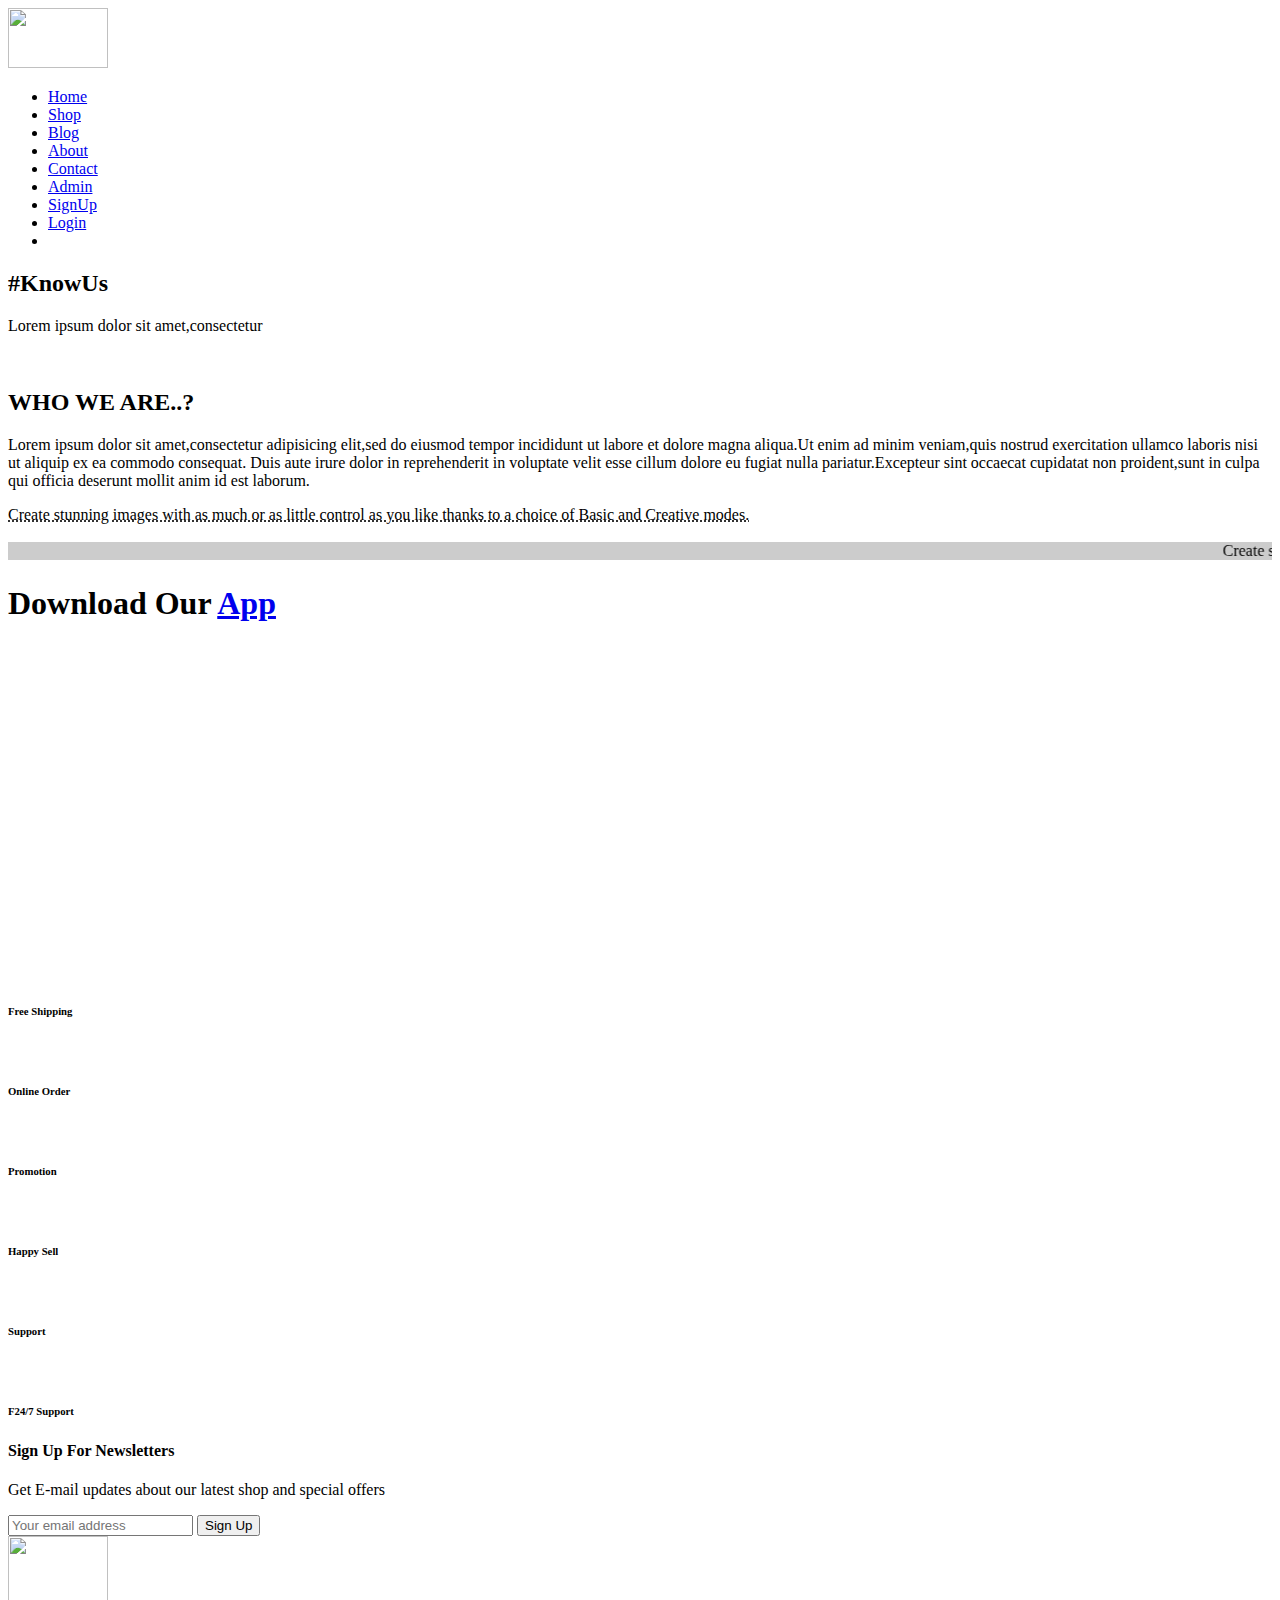
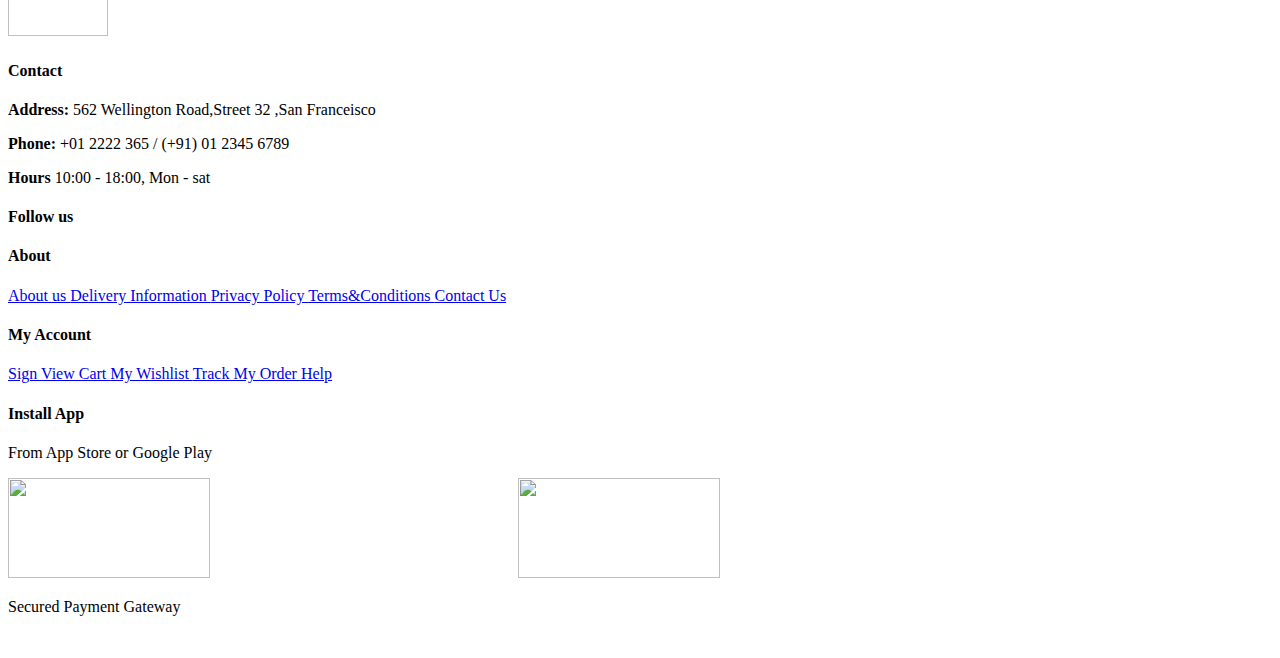
==== about.html @ f09c2355 "Add files via upload" ====
<!DOCTYPE html>
<html lang="en">
<head>
    <meta charset="UTF-8">
    <meta http-equiv="X-UA-Compatible" content="IE=edge">
    <meta name="viewport" content="width=device-width, initial-scale=1.0">
    <title>Ecommerce</title>
    <link rel="stylesheet" href="link" rel="stylesheet" href="https://cdnjs.cloudflare.com/ajax/libs/font-awesome/6.1.1/css/all.min.css">
   
   <link rel="stylesheet" href="css/style.css">
   
</head>
<body>
    <section id="header"><link rel="stylesheet" href="https://cdnjs.cloudflare.com/ajax/libs/font-awesome/6.1.1/css/all.min.css" integrity="sha512-KfkfwYDsLkIlwQp6LFnl8zNdLGxu9YAA1QvwINks4PhcElQSvqcyVLLD9aMhXd13uQjoXtEKNosOWaZqXgel0g==" crossorigin="anonymous" referrerpolicy="no-referrer" />       <a href="#"><img src="https://ih1.redbubble.net/image.3644773078.7592/st,small,507x507-pad,600x600,f8f8f8.jpg" height="60px" width="100px" alt="" ></a>
 
        <div>
            <ul id="navbar">
                <li> <a  href ="/index">Home</a> </li>
                <li> <a  href ="/shop">Shop</a> </li>
                <li> <a   href ="/blog">Blog</a> </li>
                <li> <a class="/active" href ="about">About</a> </li>
                <li> <a href ="/Contact">Contact</a> </li>
                <li><a  href="/admin">Admin</a></li>
                <li> <a href ="/register">SignUp</a> </li>
                <li> <a href ="/login">Login</a> </li>
                <li id="lg-bag"><a href="/cart"> <i class="fas fa-shopping-cart"></i></a></li>
                <a href="#" id="close"><i class="fas fa-times"></i></a>

            </ul>
        </div>
        <div id="mobile">
            <a href="cart.html"> <i class="fas fa-shopping-cart"></i></a>
            <i id="bar" class="fas fa-outdent"></i>
        </div>
    </section>

    <section id="page-header" class="about-header">
        
        <h2>#KnowUs </h2>
        
        <p>Lorem ipsum dolor sit amet,consectetur </p>
        
    </section>
    <section id="about-head" class="section-p1">
        <img src="https://images.pexels.com/photos/11952303/pexels-photo-11952303.jpeg?auto=compress&cs=tinysrgb&w=600" alt="">
        <div>
            <h2>WHO WE ARE..?</h2>
            <p>Lorem ipsum dolor sit amet,consectetur adipisicing elit,sed do eiusmod
                tempor incididunt ut labore et dolore magna aliqua.Ut enim ad minim veniam,quis
                nostrud exercitation ullamco laboris nisi ut aliquip ex ea commodo consequat.
                Duis aute irure dolor in reprehenderit in voluptate velit esse cillum dolore eu
                fugiat nulla pariatur.Excepteur sint occaecat cupidatat non proident,sunt in
                culpa qui officia deserunt mollit anim id est laborum.</p>

                <abbr title="">Create stunning images with as much or as little control as you
                    like thanks to a choice of Basic and Creative modes.</abbr>
                    <br><br>
                    <marquee bgcolor="#ccc" loop="-1" scrollamout="5" width="100%">Create stunning images with as much or as little control as you
                        like thanks to a choice of Basic and Creative modes.</marquee>
        </div>
    </section>
    <section id="about-app" class="section-p1">
        <h1>Download Our <a href="#">App</a></h1>
        <div class="video">
            <iframe width="560" height="315" src="https://www.youtube.com/embed/7m16dFI1AF8" title="YouTube video player" frameborder="0" allow="accelerometer; autoplay; clipboard-write; encrypted-media; gyroscope; picture-in-picture" allowfullscreen></iframe>
            </div>
    </section>
    <section id="feature" class= "section-p1">
        <div class="fe-box">
            
            <img src="https://perfecthealthph.com/img/features/f1.png"  alt="">
            <h6> Free Shipping </h6>
         </div>

         <div class="fe-box">
            <img src="https://perfecthealthph.com/img/features/f2.png"  alt="">
            <h6> Online Order </h6>
         </div>


         <div class="fe-box">
            <img src="https://i.pinimg.com/736x/de/8e/3f/de8e3fa9eea20f387874907cd5ce7bbf.jpg" height="100px" alt="">
            <h6> Promotion </h6>
         </div>

         <div class="fe-box">
            <img src="https://perfecthealthph.com/img/features/f4.png"  alt="">
            <h6> Happy Sell </h6>
         </div>

         <div class="fe-box">
            <img src="https://www.pngmart.com/files/7/Support-PNG-Free-Download.png" height="100px" alt="">
            <h6> Support </h6>
         </div>

         <div class="fe-box">
            <img src="https://e7.pngegg.com/pngimages/332/682/png-clipart-24-7-service-customer-service-emergency-service-customer-services-s-company-text.png" height="90px"  alt="">
            <h6>F24/7 Support</h6>
         </div>
    </section>
    <section id="newsletter" class="section-p1 section-m1">
        <div class="newstext">
            <h4>Sign Up For Newsletters</h4>
            <p>Get E-mail updates about our latest shop and <span> special offers </span> </p>
        </div>

        <div class="form">
            <input type="text" placeholder="Your email address" >
            <button class="normal">Sign Up</button>
        </div>
    </section>

        <footer class="section-p1">
            <div class="col">
                <img class ="logo"src="https://ih1.redbubble.net/image.3644773078.7592/st,small,507x507-pad,600x600,f8f8f8.jpg" alt="" height="100px" width="100px">
                <h4>Contact</h4>
                <p> <strong>Address:</strong> 562 Wellington Road,Street 32 ,San Franceisco</p>
                <p><strong>Phone:</strong> +01 2222 365 / (+91) 01 2345 6789</p>
                <p><strong>Hours</strong> 10:00 - 18:00, Mon - sat</p>
                <div class="follow">
                    <h4>Follow us</h4>
                    <div class="icon">
                        <i class="fab fa-facebook-f"></i>
                        <i class="fab fa-twitter"></i>
                        <i class="fab fa-instagram"></i>
                        <i class="fab fa-pinterest"></i>
                        <i class="fab fa-youtube"></i>
                    </div>
                </div>
            </div>

            <div class="col">
              <h4>About</h4>
             <a href="#"> About us </a>
             <a href="#"> Delivery Information </a>
             <a href="#"> Privacy Policy </a>
             <a href="#"> Terms&Conditions </a>
            <a href="#"> Contact Us </a>
          </div>

           <div class="col">
            <h4>My Account</h4>
            <a href="#"> Sign </a>
            <a href="#"> View Cart </a>
            <a href="#"> My Wishlist </a>
            <a href="#"> Track My Order </a>
            <a href="#"> Help </a>
          </div>

          <div class="col install">
              <h4>Install App</h4>
              <p> From App Store or Google Play</p>
              <div class="row">
                  <img src="https://developer.apple.com/news/images/og/app-store-badge-og-twitter.jpg" alt="" height="100px" width="40%">
                  <img src="https://images.news18.com/ibnlive/uploads/2020/10/1603625539_google_playstore_adwares.jpg" alt="" height="100px" width="40%">
              </div>
              <p> Secured Payment Gateway </p>
              <img src="https://lh3.googleusercontent.com/qK3-OxKJGdHxi7alrd0STnRmHxbB13wrC3-xe5YLxHLKVGGnl7pgjRCa-K5ex1CQ61VQ=s170"alt>
          </div>
        </footer>

        <script src="script.js"></script>
</body>
</html >
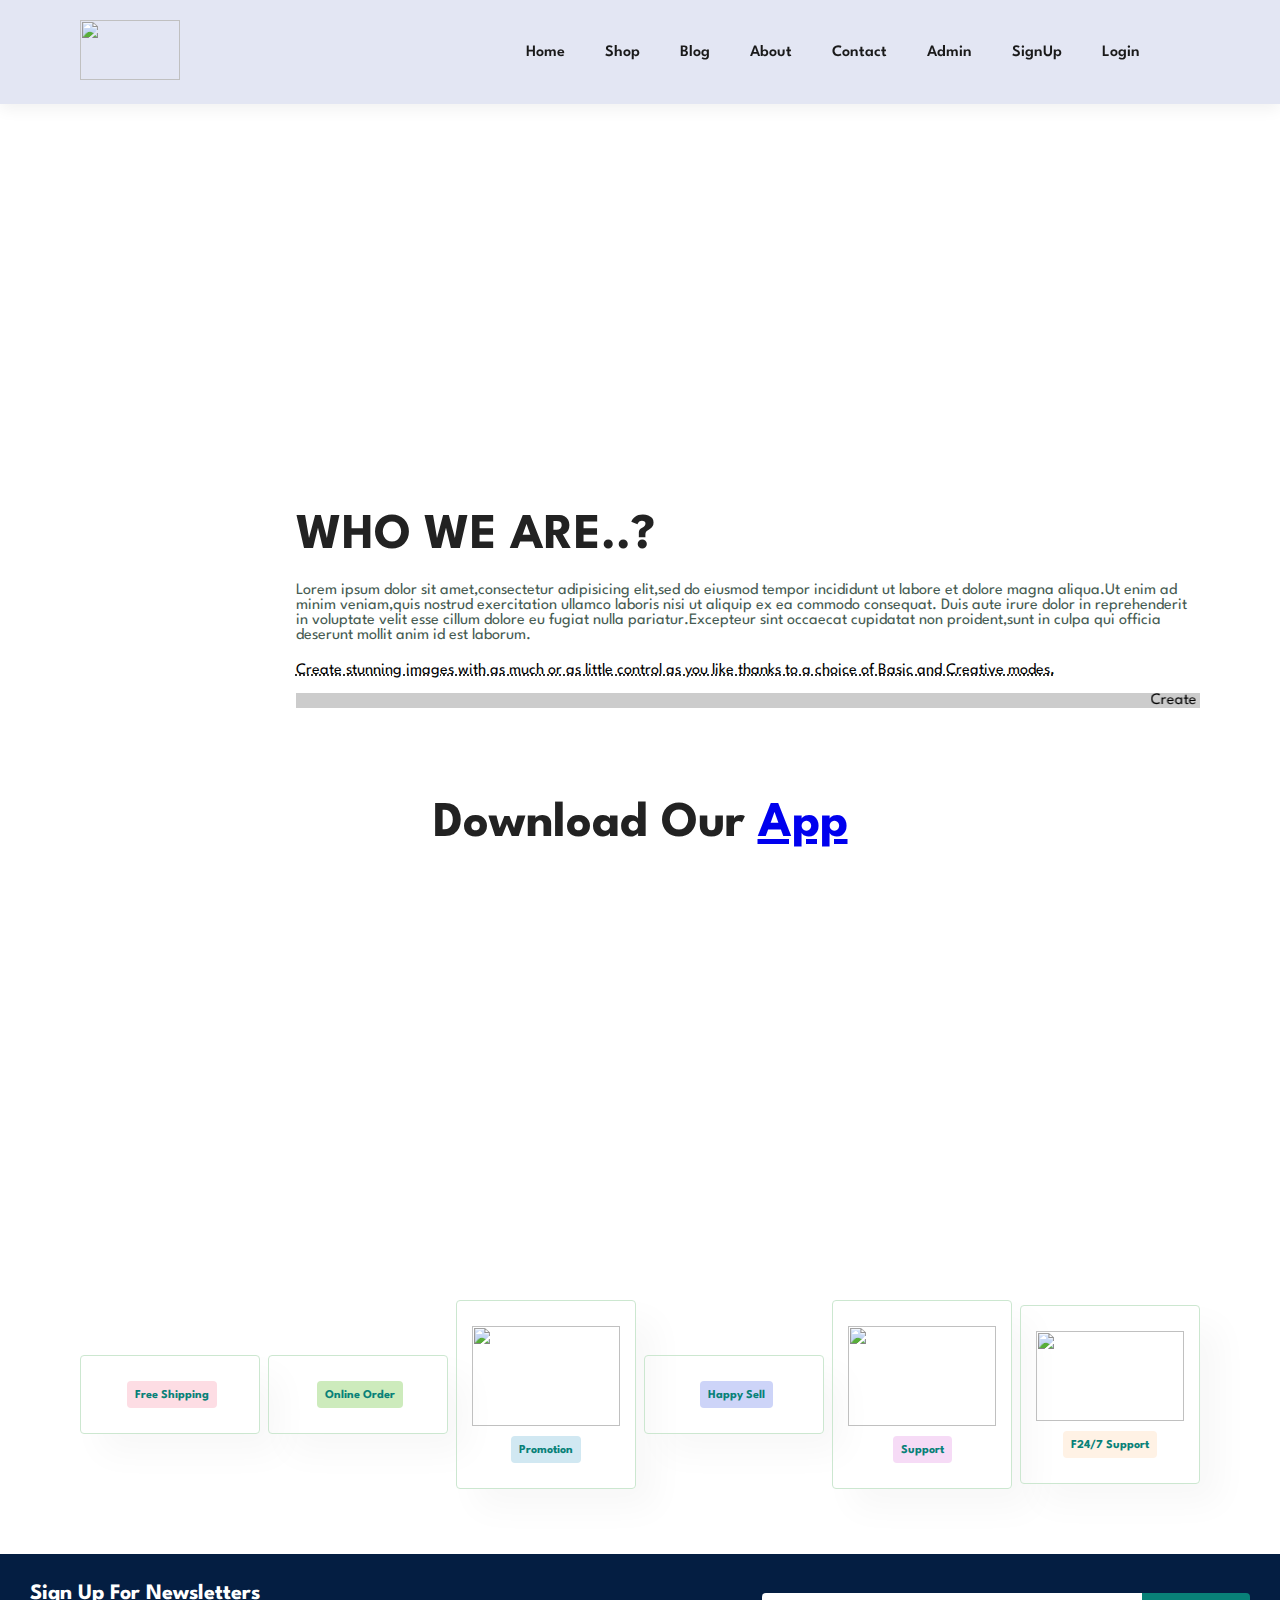
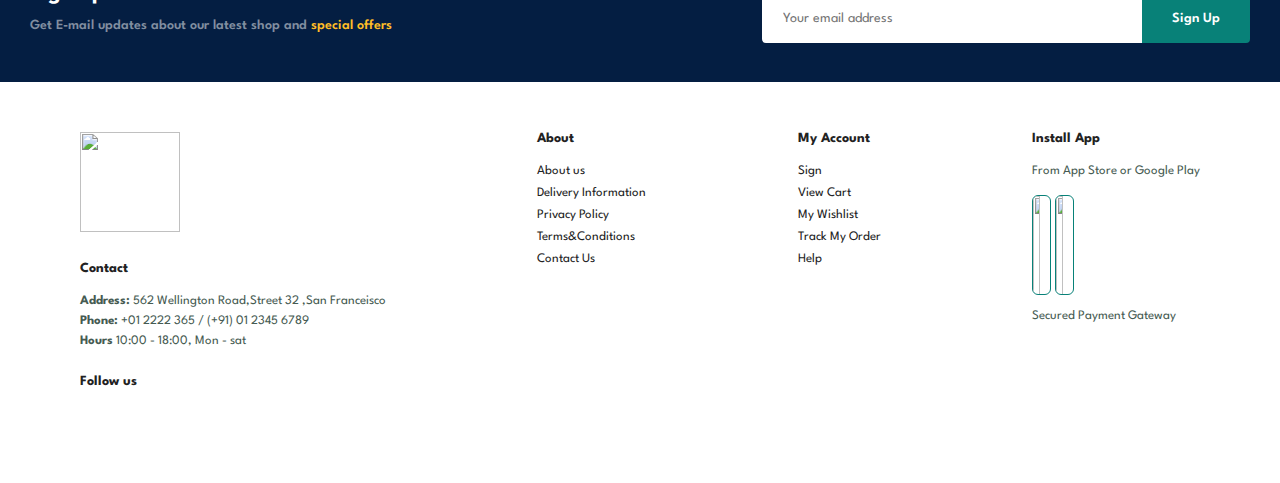
==== commit 8e984456: "Update about.html" ====
--- a/about.html
+++ b/about.html
@@ -7,7 +7,7 @@
     <title>Ecommerce</title>
     <link rel="stylesheet" href="link" rel="stylesheet" href="https://cdnjs.cloudflare.com/ajax/libs/font-awesome/6.1.1/css/all.min.css">
    
-   <link rel="stylesheet" href="css/style.css">
+   <link rel="stylesheet" href="style.css">
    
 </head>
 <body>
@@ -161,4 +161,4 @@
 
         <script src="script.js"></script>
 </body>
-</html >+</html >
--- a/style.css
+++ b/style.css
@@ -0,0 +1,1573 @@
+
+@import url('https://fonts.googleapis.com/css2?family=Spartan:wght@100;200;300;400;500;600;700;800;900&display=swap');
+*
+{
+    margin: 0;
+    padding: 0;
+    box-sizing: border-box;
+    font-family: 'Spartan',sans-serif;
+}
+
+h1
+{
+    font-size: 50px;
+    line-height: 64px;
+    color: #222;
+
+}
+
+h2
+{
+    font-size: 50px;
+    line-height: 64px;
+    color: #222;
+}
+
+h4
+{
+    font-size: 20px;
+    color: #222;
+}
+
+h6
+{
+    font-weight: 700;
+    font-size: 12px;
+
+}
+
+
+p
+{
+    font-size: 16px;
+    color: #465b52;
+    margin: 15px 0 20px 0;
+}
+.section-p1
+{
+    padding: 40px 80px;
+}
+.section-m1
+{
+    padding: 40px 0;
+}
+.normal
+{
+    font-size: 14px;
+    font-weight: 600;
+    padding: 15px 30px;
+    color: #000;
+    background-color: #fff;
+    border-radius: 4px;
+    cursor: pointer;
+    border: none;
+    outline: none;
+    transition: 0.2s;
+}
+button.white
+{
+    font-size: 13px;
+    font-weight: 600;
+    padding: 11px 18px;
+    color: #fff;
+    background-color: transparent;
+    cursor: pointer;
+    border: 1px solid #fff;
+    outline: none;
+    transition: 0.2s;
+}
+
+body
+{
+    width: 100%;
+}
+
+#header
+{
+    display: flex;
+    align-items: center;
+    justify-content: space-between;
+    padding: 20px 80px;
+    background: #e3e6f3;
+    box-shadow: 0 5px 15px rgba(0, 0, 0, 0.06);
+    z-index: 999;
+    position: sticky;
+    top: 0;
+    left: 0;
+
+}
+
+#navbar
+{
+    display: flex;
+    align-items: center;
+    justify-content: center;
+}
+#navbar li{
+    list-style: none;
+    padding: 0 20px;
+    position: relative;
+}
+
+#navbar li a
+{
+    text-decoration: none;
+    font-size: 16px;
+    font-weight: 600;
+    color: #1a1a1a;
+    transition: 0.3s ease;
+
+}
+
+#navbar li a:hover,
+#navbar li a.active
+{
+    color: #088178;
+}
+
+#navbar li a.active::after,
+#navbar li a:hover::after
+{
+    content: "";
+    width: 30%;
+    height: 2px;
+    background: #088178;
+    position: absolute;
+    bottom: -4px;
+    left: 20px;
+
+}
+
+#mobile{
+    display: none;
+    align-items: center;
+
+}
+#close
+{
+    display: none;
+}
+
+#hero
+{
+    background-image: url("https://fivmagazine.com/wp-content/uploads/2017/06/blogger-fashion-style-outfit-beauty-travel-instagram-influencer-streetstyle-girl-hat-lace.jpg");
+    height: 90vh;
+    width: 100%;
+    background-size: cover;
+    background-position: top 25% right 0;
+    padding: 0 80px;
+    display: flex;
+    flex-direction: column;
+    align-items: flex-start;
+    justify-content: center;
+}
+
+#hero h4
+{
+    padding-bottom: 15px;
+
+}
+
+#hero h1
+{
+    color: #088178;
+
+}
+
+
+
+#hero  input{
+    background-image: url("https://api.holdahlcompany.com/data/default/images/catalog/560/1258-00899.jpg");
+    border: none;
+    color: bold black;
+    font-size: 20px;
+    font-weight: 800;
+    letter-spacing: 1px;
+    border-radius: 6px;
+    width: 250px;
+    height: 50px;
+    cursor: pointer;
+    transition: all 0.3s ease;
+}
+#feature
+{
+    display: flex;
+    align-items: center;
+    justify-content: space-between;
+    flex-wrap: wrap;
+}
+
+
+#feature .fe-box
+{
+    width: 180px;
+    text-align: center;
+    padding: 25px 15px;
+    box-shadow: 20px 20px 34px rgba(0, 0, 0, 0.03);
+    border: 1px solid #cce7d0;
+    border-radius: 4px;
+    margin: 15px 0;
+
+}
+
+#feature .fe-box:hover
+{
+    box-shadow: 20px 10px 54px rgba(70, 62, 221, 0.1);
+}
+#feature .fe-box img
+{
+    width: 100%;
+    margin-bottom: 10px;
+
+}
+#feature .fe-box h6
+{
+    display: inline-block;
+    padding: 9px 8px 6px 8px;
+    line-height: 1;
+    border-radius: 4px;
+    color: #088178;
+    background-color: #fddde4;
+
+}
+#feature .fe-box:nth-child(2) h6
+{
+    background-color: #cdebbc;
+}
+#feature .fe-box:nth-child(3) h6
+{
+    background-color: #d1e8f2;
+}
+#feature .fe-box:nth-child(4) h6
+{
+    background-color: #cdd4f8;
+}
+#feature .fe-box:nth-child(5) h6
+{
+    background-color: #f6dbf6;
+}
+#feature .fe-box:nth-child(6) h6
+{
+    background-color: #fff2e5;
+}
+#product1
+{
+    text-align: center;
+}
+#product1 .pro-container
+{
+    display: flex;
+    justify-content: space-between;
+    padding-top: 20px;
+    flex-wrap: wrap;
+}
+#product1 .pro
+{
+    width: 23%;
+    min-width: 250px;
+    padding: 10px 12px;
+    border: 1px solid #cce7d0;
+    border-radius: 25px;
+    cursor: pointer;
+    box-shadow: 20px 20px 30px rgba(0, 0, 0, 0.02);
+    margin: 15px 0;
+    transform: 0.2s ease;
+    position: relative;
+}
+.pro{
+    position: relative;
+}
+#product1 .pro:hover
+{
+    padding: 10px;
+    box-shadow: 30px 30px 30px rgba(225, 17, 17, 0.06);
+    border: 2px solid black;
+    transition: 0.5s;
+}
+
+#product1 .pro img
+{
+    width: 100%;
+    border-radius: 20px;
+}
+#product1 .pro .des
+{
+    text-align: start;
+    padding: 10px 0;
+}
+#product1 .pro .des span
+{
+    color: #606063;
+    font-size: 12px;
+}
+#product1 .pro .des h5
+{
+    padding-top: 7px;
+    color: #1a1a1a;
+    font-size: 14px;
+}
+#product1 .pro .des i
+{
+    font-size: 12px;
+    color: rgb(243, 181, 25);
+}
+#product1 .pro .des h4
+{
+    padding-top: 7px;
+    font-size: 15px;
+    font-weight: 700;
+    color: #088178;
+}
+#product1 .pro .fa-cart-shopping
+{
+    width: 40px;
+    height: 40px;
+    line-height: 40px;
+    border-radius: 50px;
+    background-color: #e8f6ea;
+    font-weight: 600;
+    color: #088178;
+    border: 1px solid #cce7d0;
+    position: absolute;
+    bottom: 20px;
+    right: 5px;
+    cursor: pointer;
+}
+#product1 .pro .cart3
+{
+    color: #088178;
+    border: 10px solid #cce7d0;
+    font-size: 20px;
+    font-weight: 500;
+    letter-spacing: 1px;
+    text-decoration: none;
+    background-color: #cce7d0;
+    position: relative;
+    bottom: 10px;
+    right: 10px;
+    cursor: pointer;
+    left: 60px;
+    display: inline-block;
+}
+
+#banner
+{
+    display: flex;
+    flex-direction: column;
+    justify-content: center;
+    align-items: center;
+    text-align: center;
+    background-image: url("https://static.vecteezy.com/system/resources/previews/002/292/582/original/elegant-black-and-gold-banner-background-free-vector.jpg");
+    width: 100%;
+    height: 40vh;
+    background-size: cover;
+    background-position: center;
+}
+#banner h4
+{
+    color: #fff;
+    font-size: 16px;
+}
+#banner h2
+{
+    color: #fff;
+    font-size: 30px;
+    padding: 10px 0;
+}
+#banner h2 span
+{
+    color: red;
+}
+#banner button:hover
+{
+    background: #088178;
+    color: #fff;
+}
+#sm-banner
+{
+    display: flex;
+    justify-content: space-between;
+    flex-wrap: wrap;
+}
+#sm-banner .banner-box
+{
+    display: flex;
+    flex-direction: column;
+    justify-content: center;
+    align-items: flex-start;
+    background-image: url("https://thumbs.dreamstime.com/b/happy-young-asian-woman-standing-her-finger-pointing-isolated-over-yellow-banner-background-copy-space-197772806.jpg");
+    min-width: 580px;
+    height: 50vh;
+    background-size: cover;
+    background-position: center;
+    padding: 30px;
+}
+#sm-banner .banner-box2
+{
+    background-image: url("https://images.unsplash.com/photo-1523381294911-8d3cead13475?ixlib=rb-1.2.1&ixid=MnwxMjA3fDB8MHxzZWFyY2h8OXx8dCUyMHNoaXJ0fGVufDB8fDB8fA%3D%3D&w=1000&q=80"); 
+}
+#sm-banner h4
+{
+    color: #fff;
+    font-size: 20px;
+    font-weight: 300;
+}
+#sm-banner h2
+{
+    color: #fff;
+    font-size: 28px;
+    font-weight: 800;
+}
+#sm-banner span
+{
+    color: #fff;
+    font-size: 14px;
+    font-weight: 500;
+    padding-bottom: 15px;
+}
+#sm-banner .banner-box:hover button
+{
+    background: #088178;
+    border: 1px solid #088178;
+}
+#banner3
+{
+    display: flex;
+    justify-content: space-between;
+    flex-wrap: wrap;
+    padding: 0 80px;
+}
+#banner3 .banner-box
+{
+    display: flex;
+    flex-direction: column;
+    justify-content: center;
+    align-items: flex-start;
+    background-image: url("https://ak.picdn.net/offset/photos/5e3994ced164c0404ea4652b/medium/offset_901125.jpg");
+    min-width: 30%;
+    height: 30vh;
+    background-size: cover;
+    background-position: center;
+    padding: 20px;
+    margin-bottom: 20px;
+}
+#banner3 .banner-box2
+{
+    background-image: url("https://t4.ftcdn.net/jpg/02/99/10/65/360_F_299106525_g0TWuPXusPWRtTK1Ej182WeBGLlWFG.jpg");
+}
+#banner3 .banner-box3
+{
+    background-image: url("https://m.media-amazon.com/images/I/41pgvp52ziL.jpg");
+}
+#banner3 h2
+{
+    color: #fff;
+    font-weight: 900;
+    font-size: 22px;
+}
+#banner3 h3
+{
+    color: #ec544e;
+    font-weight: 800;
+    font-size: 15px;
+}
+#newsletter
+{
+    display: flex;
+    justify-content: space-between;
+    flex-wrap: wrap;
+    align-items: center;
+    background-position: 20% 30%;
+    background-color: #041e42;
+    padding: 30px;
+    margin-bottom: 10px;
+    margin-top: 10px;
+}
+#newsletter h4
+{
+    font-size: 22px;
+    font-weight: 700;
+    color: #fff;
+}
+#newsletter p
+{
+    font-size: 14px;
+    font-weight: 600;
+    color: #818ea0;
+}
+#newsletter p span{
+    color: #ffbd27;
+}
+#newsletter .form
+{
+    display: flex;
+    width: 40%;
+}
+#newsletter input
+{
+    height: 3.125rem;
+    padding: 0 1.25rem;
+    font-size: 14px;
+    width: 100%;
+    border: 1px solid transparent;
+    border-radius: 4px;
+    outline: none;
+    border-top-right-radius: 0;
+    border-bottom-right-radius: 0;
+}
+#newsletter button
+{
+    background-color: #088178;
+    color: #fff;
+    white-space: nowrap;
+    border-top-left-radius: 0;
+    border-bottom-left-radius: 0;
+}
+footer
+{
+    display: flex;
+    flex-wrap: wrap;
+    justify-content: space-between;
+}
+footer .col
+{
+    display: flex;
+    flex-direction: column;
+    align-items: flex-start;
+    margin-bottom: 20px;
+}
+footer .logo
+{
+    margin-bottom: 30px;
+}
+footer h4
+{
+    font-size: 14px;
+    padding-bottom: 20px;
+}
+footer p
+{
+    font-size: 13px;
+    margin: 0 0 8px 0;
+}
+footer a
+{
+    font-size: 13px;
+    text-decoration: none;
+    color: #222;
+    margin-bottom: 10px;
+}
+footer .follow
+{
+    margin-top: 20px;
+}
+footer .follow i
+{
+    color: #465b52;
+    padding-right: 4px;
+    cursor: pointer;
+
+}
+footer .install .row img
+{
+    border: 1px solid #088178;
+    border-radius: 6px;
+}
+footer .install img
+{
+    margin: 10px 0 15px 0;
+}
+footer .follow i:hover,
+footer a:hover
+{
+    color: #088178;
+}
+
+
+#page-header{
+    background-image:url("https://miro.medium.com/max/1400/1*FpQRrzxFzK53OOQp0jnXEw.jpeg");
+    width: 100%;
+    height: 40vh;
+    background-size: cover;
+    display: flex;
+    justify-content: center;
+    text-align: center;
+    flex-direction: column;
+    padding: 14px;
+}
+#page-header h2,
+#page-header p{
+    color: white;
+}
+
+
+#pagination{
+    text-align: center;
+}
+#pagination a{
+    text-decoration: none;
+    background-color: #088178;
+    padding: 15px 20px;
+    border-radius: 4px;
+    color: #fff;
+    font-weight: 600;
+}
+#pagination a i{
+    font-size: 16px;
+    font-weight: 600;
+}
+  /* Single product */
+
+#prodetails{
+    display: flex;
+    margin-top: 20px;
+}
+
+
+#prodetails .single-pro-image{
+    width: 40%;
+    margin-right: 50px;
+}
+
+.small-img-group{
+    display: flex;
+    justify-content: space-between;
+}
+.small-img-col{
+    flex-basis: 24%;
+    cursor: pointer;
+}
+
+#prodetails .single-pro-details{
+    width: 50%;
+    padding-top: 30px;
+}
+#prodetails .single-pro-details h4{
+    padding: 40px 0 20px 0;
+}
+#prodetails .single-pro-details h2{
+    font-size: 26px;
+}
+#prodetails .single-pro-details select{
+    display: block;
+    padding: 5px 10px;
+    margin-bottom: 10px;
+}
+#prodetails .single-pro-details input{
+    width: 50px;
+    height: 47px;
+    padding-left: 10px;
+    font-size: 16px;
+    margin-right: 10px;
+}
+
+#prodetails .single-pro-details:focus{
+    outline: none;
+}
+#prodetails .single-pro-details button{
+    background-color: #088178;
+    
+
+    
+}
+
+#prodetails .single-pro-details span{
+    line-height: 25px;
+}
+
+
+
+
+#page-header.blog-header{
+    background-image:url("https://images.unsplash.com/photo-1630343710506-89f8b9f21d31?fit=fillmax&fm=jpg&ixid=MnwzNTY3MHwwfDF8YWxsfHx8fHx8fHx8MTYzOTc0MzM4Mw&ixlib=rb-1.2.1&q=75");
+}
+#blog{
+    padding: 150px 150px 0 150px;
+}
+#blog .blog-box{
+    display: flex;
+    align-items: center;
+    width: 100%;
+    padding-bottom: 90px;
+}
+#blog .blog-img{
+    width: 50%;
+    margin-right: 40px;
+}
+#blog img{
+    width: 100%;
+    height: 300px;
+    object-fit: cover;
+}
+ #blog .blog-details{
+    width: 50%;
+ }
+
+ #blog .blog-details a{
+    text-decoration: none;
+    font-size: 11px;
+    color: #000;
+    font-weight: 700;
+    position: relative;
+    transition: 0.3ms;
+ }
+
+ #blog .blog-details a::after{
+    content: "";
+    width: 50px;
+    height: 1px;
+    background-color: #000;
+    position: absolute;
+    top: 4px;
+    right: -60px;
+ }
+ #blog .blog-details a:hover{
+    color: #088178;
+ }
+
+ #blog .blog-details a:hover::after{
+    background-color: #088178;
+ }
+
+ #contact-details{
+    display: flex;
+    align-items: center;
+    justify-content: space-between;
+ }
+ #contact-details .details{
+    width: 40%;
+ }
+ #contact-details .details span,
+ #form-details form span {
+    font-size: 12px;
+ }
+ #contact-details .details h2,
+ #form-details form h2{
+    font-size: 26px;
+    line-height: 35px;
+    padding: 20px 0;
+ }
+ #contact-details .details h3{
+    font-size: 16px;
+    padding-bottom: 15px;
+ }
+ #contact-details .details li{
+    list-style: none;
+    display: flex;
+    padding: 10px 0;
+ }
+ #contact-details .details li i{
+    font-size: 14px;
+    padding-right: 22px;
+}
+#contact-details .details li p{
+    margin: 0;
+    font-size: 14px;
+}
+#contact-details .map{
+    width: 55%;
+    height: 400px;
+}
+#contact-details .map iframe{ 
+    width: 100%;
+    height: 100%;
+ }
+
+ #form-details {
+    display: flex;
+    justify-content: space-between;
+    margin: 30px;
+    padding: 80px;border:1px solid #e1e1e1;
+}
+
+ #form-details form{
+    width: 65%;
+    display: flex;
+    flex-direction: column;
+    align-items: flex-start;
+ }
+
+ #form-details form input ,
+ #form-details form textarea{
+
+    width: 100%;
+    padding: 12px 15px;
+    outline: none;
+    margin-bottom: 20px;
+    border: 1px solid #e1e1e1;
+ }
+ #form-details form button{
+    background-color: #088178;
+    color: #fff;
+ }
+
+#form-details .people div{
+    padding-bottom: 25px;
+    display: flex;
+    align-items: flex-start;
+}
+
+#form-details .people div img{
+    width: 65px;
+    height: 65px;
+    object-fit: cover;
+    margin-right: 15px;
+}
+#form-details .people div p{
+    margin: 0;
+    font-size: 13px;
+    line-height: 25px;
+}
+#form-details .people div p span{
+    display: block;
+    font-size: 16px;
+    font-weight: 600;
+    color: #000;
+}
+.cart-box{
+    display: grid;
+    grid-template-columns: 35% 50% 18%;
+    align-items: center;
+    gap: 1rem;
+    margin-top: 1rem;
+}
+.cart-img{
+    padding-left: 20px;
+    width: 200px;
+    height: 200px;
+    object-fit: contain;
+    padding: 0.5rem;
+}
+
+.detail-box{
+    display: grid;
+    row-gap: 0.5rem;
+}
+.cart-product-title{
+    font-size: 1rem;
+    text-transform: uppercase;
+}
+.cart price{
+    font-weight: 500;
+}
+.cart-quantity{
+    border: 1px solidblack;
+    outline-color:salmon;
+    width: 3.4rem;
+    height: 2.4rem;
+    text-align: center;
+    font-size: 1rem;
+}
+.fa-trash{
+    font-size: 24px;
+    color: red;
+    cursor: pointer;
+}
+.total{
+    padding-top: 20px;
+    padding-right: 30px;
+    display: flex;
+    justify-content: flex-end;
+    margin-top: 1.5rem;
+    border-top:1px solid black;
+}
+.total-title{
+    font-size: 1rem;
+    font-weight: 600;
+}
+.total-price{
+    margin-left: 0.5rem;
+}
+.btn-buy{
+    display: flex;
+    margin: 1.5rem auto 0 auto;
+    padding: 12px 20px;
+    border: none;
+    background: red;
+    color:white;
+    font-size: 1rem;
+    font-weight: 500;
+    cursor: pointer;
+}
+.btn-buy:hover{
+    background: black;
+}
+
+
+
+
+
+
+
+
+.cart{
+    padding-left: 20px;
+}
+
+
+.container{
+    max-width: 700px;
+    width: 100%;
+    background-color: #fff;
+    padding: 25px 30px;
+    border-radius: 5px;
+    box-shadow: 0 5px 10px rgba(0,0,0,0.15);
+  }
+  .container .title{
+    font-size: 25px;
+    font-weight: 500;
+    position: relative;
+  }
+  .container .title::before{
+    content: "";
+    position: absolute;
+    left: 0;
+    bottom: 0;
+    height: 3px;
+    width: 30px;
+    border-radius: 5px;
+    background: linear-gradient(135deg, #71b7e6, #9b59b6);
+  }
+  .content form .user-details{
+    display: flex;
+    flex-wrap: wrap;
+    justify-content: space-between;
+    margin: 20px 0 12px 0;
+  }
+  form .user-details .input-box{
+    margin-bottom: 15px;
+    width: calc(100% / 2 - 20px);
+  }
+  form .input-box span.details{
+    display: block;
+    font-weight: 500;
+    margin-bottom: 5px;
+  }
+  .user-details .input-box input{
+    height: 45px;
+    width: 100%;
+    outline: none;
+    font-size: 16px;
+    border-radius: 5px;
+    padding-left: 15px;
+    border: 1px solid #ccc;
+    border-bottom-width: 2px;
+    transition: all 0.3s ease;
+  }
+  user-details .input-box input:focus,
+.user-details .input-box input:valid{
+  border-color: #9b59b6;
+}
+ form .gender-details .gender-title{
+  font-size: 20px;
+  font-weight: 500;
+ }
+ form .category{
+   display: flex;
+   width: 80%;
+   margin: 14px 0 ;
+   justify-content: space-between;
+ }
+ form .category label{
+   display: flex;
+   align-items: center;
+   cursor: pointer;
+ }
+ form .category label .dot{
+  height: 18px;
+  width: 18px;
+  border-radius: 50%;
+  margin-right: 10px;
+  background: #d9d9d9;
+  border: 5px solid transparent;
+  transition: all 0.3s ease;
+}
+#dot-1:checked ~ .category label .one,
+ #dot-2:checked ~ .category label .two,
+ #dot-3:checked ~ .category label .three{
+   background: #9b59b6;
+   border-color: #d9d9d9;
+ }
+ form input[type="radio"]{
+   display: none;
+ }
+ form .button{
+   height: 45px;
+   margin: 35px 0
+ }
+ form .button input{
+   height: 100%;
+   width: 100%;
+   border-radius: 5px;
+   border: none;
+   color: #fff;
+   font-size: 18px;
+   font-weight: 500;
+   letter-spacing: 1px;
+   cursor: pointer;
+   transition: all 0.3s ease;
+   background: linear-gradient(135deg, #71b7e6, #9b59b6);
+ }
+ form .button input:hover{
+  /* transform: scale(0.99); */
+  background: linear-gradient(-135deg, #71b7e6, #9b59b6);
+  }
+
+  #body{
+    height: 100vh;
+    display: flex;
+    justify-content: center;
+    align-items: center;
+    padding: 10px;
+    background: linear-gradient(135deg, #71b7e6, #9b59b6);
+  }
+
+
+
+
+  /* ===== Google Font Import - Poformsins ===== */
+@import url('https://fonts.googleapis.com/css2?family=Poppins:wght@300;400;500;600;700&display=swap');
+
+
+
+#body1{
+    height: 100vh;
+    display: flex;
+    align-items: center;
+    justify-content: center;
+    background-color: #4070f4;
+}
+
+.container1{
+    position: relative;
+    max-width: 430px;
+    width: 100%;
+    background: #fff;
+    border-radius: 10px;
+    box-shadow: 0 5px 10px rgba(0, 0, 0, 0.1);
+    overflow: hidden;
+    margin: 0 20px;
+}
+
+.container1 .forms{
+    display: flex;
+    align-items: center;
+    height: 440px;
+    width: 200%;
+    transition: height 0.2s ease;
+}
+
+
+.container1 .form{
+    width: 50%;
+    padding: 30px;
+    background-color: #fff;
+    transition: margin-left 0.18s ease;
+}
+
+.container1.active .login{
+    margin-left: -50%;
+    opacity: 0;
+    transition: margin-left 0.18s ease, opacity 0.15s ease;
+}
+#block1
+{
+    display: flex;
+}
+#block1
+{
+    background: #041e42;
+}
+.admin
+{
+    color: white;
+    background: linear-gradient(135deg, #71b7e6, #9b59b6);
+    font-size: 50px;
+    font-weight: 800;
+    margin-top: 10rem;
+    margin-left: 10rem;
+    margin-bottom: 10rem;
+   cursor: pointer;
+   padding-top: 10px;
+   padding-bottom: 10px;
+   padding-right: 19px;
+   padding-left: 10px;
+}
+.user{
+    color: white;
+    background: linear-gradient(135deg, #71b7e6, #9b59b6);
+    font-size: 50px;
+    font-weight: 800;
+    cursor: pointer;
+    margin-left: 51rem;
+    margin-top: 10rem;
+    margin-bottom: 10rem;
+    padding-top: 10px;
+   padding-bottom: 10px;
+   padding-right: 19px;
+   padding-left: 10px;
+
+}
+
+.container1 .signup{
+    opacity: 0;
+    transition: opacity 0.09s ease;
+}
+.container1.active .signup{
+    opacity: 1;
+    transition: opacity 0.2s ease;
+}
+
+.container1.active .forms{
+    height: 600px;
+}
+.container1 .form .title{
+    position: relative;
+    font-size: 27px;
+    font-weight: 600;
+}
+
+.form .title::before{
+    content: '';
+    position: absolute;
+    left: 0;
+    bottom: 0;
+    height: 3px;
+    width: 30px;
+    background-color: #4070f4;
+    border-radius: 25px;
+}
+
+.form .input-field{
+    position: relative;
+    height: 50px;
+    width: 100%;
+    margin-top: 30px;
+}
+
+.input-field input{
+    position: absolute;
+    height: 100%;
+    width: 100%;
+    padding: 0 35px;
+    border: none;
+    outline: none;
+    font-size: 16px;
+    border-bottom: 2px solid #ccc;
+    border-top: 2px solid transparent;
+    transition: all 0.2s ease;
+}
+
+.input-field input:is(:focus, :valid){
+    border-bottom-color: #4070f4;
+}
+
+.input-field i{
+    position: absolute;
+    top: 50%;
+    transform: translateY(-50%);
+    color: #999;
+    font-size: 23px;
+    transition: all 0.2s ease;
+}
+
+.input-field input:is(:focus, :valid) ~ i{
+    color: #4070f4;
+}
+
+.input-field i.icon{
+    left: 0;
+}
+.input-field i.showHidePw{
+    right: 0;
+    cursor: pointer;
+    padding: 10px;
+}
+
+.form .checkbox-text{
+    display: flex;
+    align-items: center;
+    justify-content: space-between;
+    margin-top: 20px;
+}
+
+.checkbox-text .checkbox-content{
+    display: flex;
+    align-items: center;
+}
+
+.checkbox-content input{
+    margin: 0 8px -2px 4px;
+    accent-color: #4070f4;
+}
+
+.form .text{
+    color: #333;
+    font-size: 14px;
+}
+
+.form a.text{
+    color: #4070f4;
+    text-decoration: none;
+}
+.form a:hover{
+    text-decoration: underline;
+}
+
+.form .button{
+    margin-top: 35px;
+}
+
+.form .button input{
+    border: none;
+    color: #fff;
+    font-size: 17px;
+    font-weight: 500;
+    letter-spacing: 1px;
+    border-radius: 6px;
+    background-color: #4070f4;
+    cursor: pointer;
+    transition: all 0.3s ease;
+}
+
+.button input:hover{
+    background-color: #265df2;
+}
+
+.form .login-signup{
+    margin-top: 30px;
+    text-align: center;
+}
+
+
+#cart table
+{
+    width: 100%;
+    border-collapse: collapse;
+    table-layout: fixed;
+    white-space: nowrap;
+}
+#cart table img{
+    width: 80px;
+}
+#cart table td:nth-child(1)
+{
+    width: 100px;
+    text-align: center;
+}
+#cart table td:nth-child(2)
+{
+    width: 150px;
+    text-align: center;
+}
+#cart table td:nth-child(3)
+{
+    width: 250px;
+    text-align: center;
+}
+#cart table td:nth-child(4),
+#cart table td:nth-child(5),
+#cart table td:nth-child(6)
+{
+    width: 150px;
+    text-align: center; 
+}
+#cart table td:nth-child(5) input
+{
+    width: 70px;
+    padding: 10px 5px 10px 15px;
+}
+#cart table thead
+{
+    border: 1px solid #e2e9e1;
+    color: black;
+    border-left: none;
+    border-right: none;
+}
+#cart table thead td{
+    font-weight: 700;
+    text-transform: uppercase;
+    font-size: 13px;
+    padding: 18px 0;
+}
+#cart table tbody tr td
+{
+   padding-top: 15px;
+}
+#cart table tbody td
+{
+    font-size: 18px;
+    font-weight: 400;
+}
+#cart table tbody .fa-times-circle
+{
+    font-weight: 500;
+    font-size: 20px;
+    color: #088178;
+}
+#cart-add
+{
+    display: flex;
+    flex-wrap: wrap;
+    justify-content: space-between;
+    
+}
+
+#coupon h3,
+#subtotal h3{
+    padding-bottom: 15px;
+}
+#coupon input
+{
+    padding: 10px 20px;
+    outline: none;
+    width: 60%;
+    margin-right: 10px;
+    border: 1px solid #e2e9e1;
+}
+#coupon button,
+#subtotal button{
+    background-color: #088178;
+    color: #fff;
+    padding: 12px 20px;
+}
+#subtotal
+{
+    width: 50%;
+    margin-bottom: 30px;
+    border: 1px solid #e2e9e1;
+    padding: 30px;
+}
+#subtotal table{
+    border-collapse: collapse;
+    width: 100%;
+    margin-bottom: 20px;
+}
+#subtotal table td
+{
+    width: 50%;
+    border-radius: 1px solid #e1e9e2;
+    padding: 20px;
+    font-size: 13px;
+}
+
+#log{
+   color: #265df2;
+   text-decoration: underline blue 5px;
+   border: none;
+   font-size: 15px;
+
+}
+.login-signup button{
+    border: none;
+}
+
+
+ 
+
+
+
+
+
+
+
+
+
+
+
+
+
+
+
+@media (max-width: 799px){
+    .section-p1 {
+        padding: 40px 80px;
+    }
+
+#navbar {
+
+        display: flex;
+        flex-direction: column;
+        align-items: flex-start;
+        justify-content: flex-start;
+        position: fixed;
+        top: 0;
+        right: -300px;
+        height: 100vh;
+        width: 300px;
+        background-color: #E3E6F3;
+        box-shadow: 0 40px 60px rgba(0, 0, 0, 1.0);
+        padding: 80px 0 0 10px;
+        transition: 0.3s;
+    }
+    #navbar.active
+    {
+        right:0px;
+    }
+
+    #navbar.active{
+        right: 0px;
+    }
+    #navbar li{
+        margin-bottom: 25px;
+    }
+    #mobile{
+    display: flex;
+    align-items: center;
+
+}
+#mobile i{
+    color: #1a1a1a;
+    font-size: 24px;
+    padding-left: 20px;
+}
+#close
+{
+    display: initial;
+    position: absolute;
+    top: 30px;
+    left: 30px;
+    color: #222;
+    font-size: 24px;
+}
+#lg-bag
+{
+    display: none;
+}
+#hero {
+    
+    height: 70vh;
+    padding: 0 80px;
+    background-position: top 30% right 30%;
+    
+}
+#feature {
+    justify-content: center;
+    
+}
+#feature .fe-box {
+    margin: 15px 15px;
+
+}
+#product1 .pro-container {
+    
+    justify-content: center;
+    
+}
+#product1 .pro {
+    margin: 15px;
+    
+}
+#banner {
+    height: 30vh;
+}
+#sm-banner .banner-box {
+    min-width: 100%;
+    height: 30vh;
+}
+#banner3 {
+    padding: 0 40px;
+}
+#banner3 .banner-box {
+    width: 30%;
+}
+#newsletter .form {
+    width: 70%;
+}
+
+@media (max-width:477px) {
+    .section-p1 {
+        padding: 20px;
+    }
+    #header {
+        padding: 10px 30px;
+    }
+    #hero {
+        height: 70vh;
+        padding: 0 80px;
+        background-position: top 30% right 30%;
+    }
+    h1 {
+        font-size: 38px;
+    }
+    h2 {
+        font-size: 32px;
+    }
+    #hero {
+        padding: 0 20px;
+        background-position: 55%
+    }
+    #feature {
+        justify-content: space-between;
+    }
+    #feature .fe-box {
+        width: 155px;
+        margin:0 0 15px 0;
+    }
+    #product1 .pro {
+        width: 100%;
+    }
+    #sm-banner .banner-box {
+        height: 40vh;
+    }
+    #sm-banner .banner-box2 {
+        margin-top: 20px;
+    }
+    #banner3 {
+        padding: 0 20px;
+    }
+    #banner3 .banner-box {
+        width: 100%;
+    }
+    #newsletter {
+        padding: 40px 20px;
+    }
+    #newsletter .form {
+        width: 100%;
+    }
+}
+
+#prodetails{
+    display: flex;
+    flex-direction: column;
+}
+#prodetails .single-pro-image{
+    width: 100%;
+    margin-right: 0px;
+}
+#prodetails .single-pro-details{
+    width: 100;
+   
+}
+
+}
+
+#page-header.about-header
+{
+    background-image: url("https://images.pexels.com/photos/952670/pexels-photo-952670.jpeg?auto=compress&cs=tinysrgb&w=1260&h=750&dpr=1");
+   
+}
+#about-head
+{
+    display: flex;
+    align-items: center;
+}
+#about-head img{
+    width: 50%;
+    height: auto;
+}
+#about-head div
+{
+    padding-left: 40px;
+}
+#about-app
+{
+    text-align: center;
+}
+#about-app .video
+{
+    width: 70%;
+    height: 100%;
+    margin: 30px auto 0 auto;
+    border-radius: 20px;
+}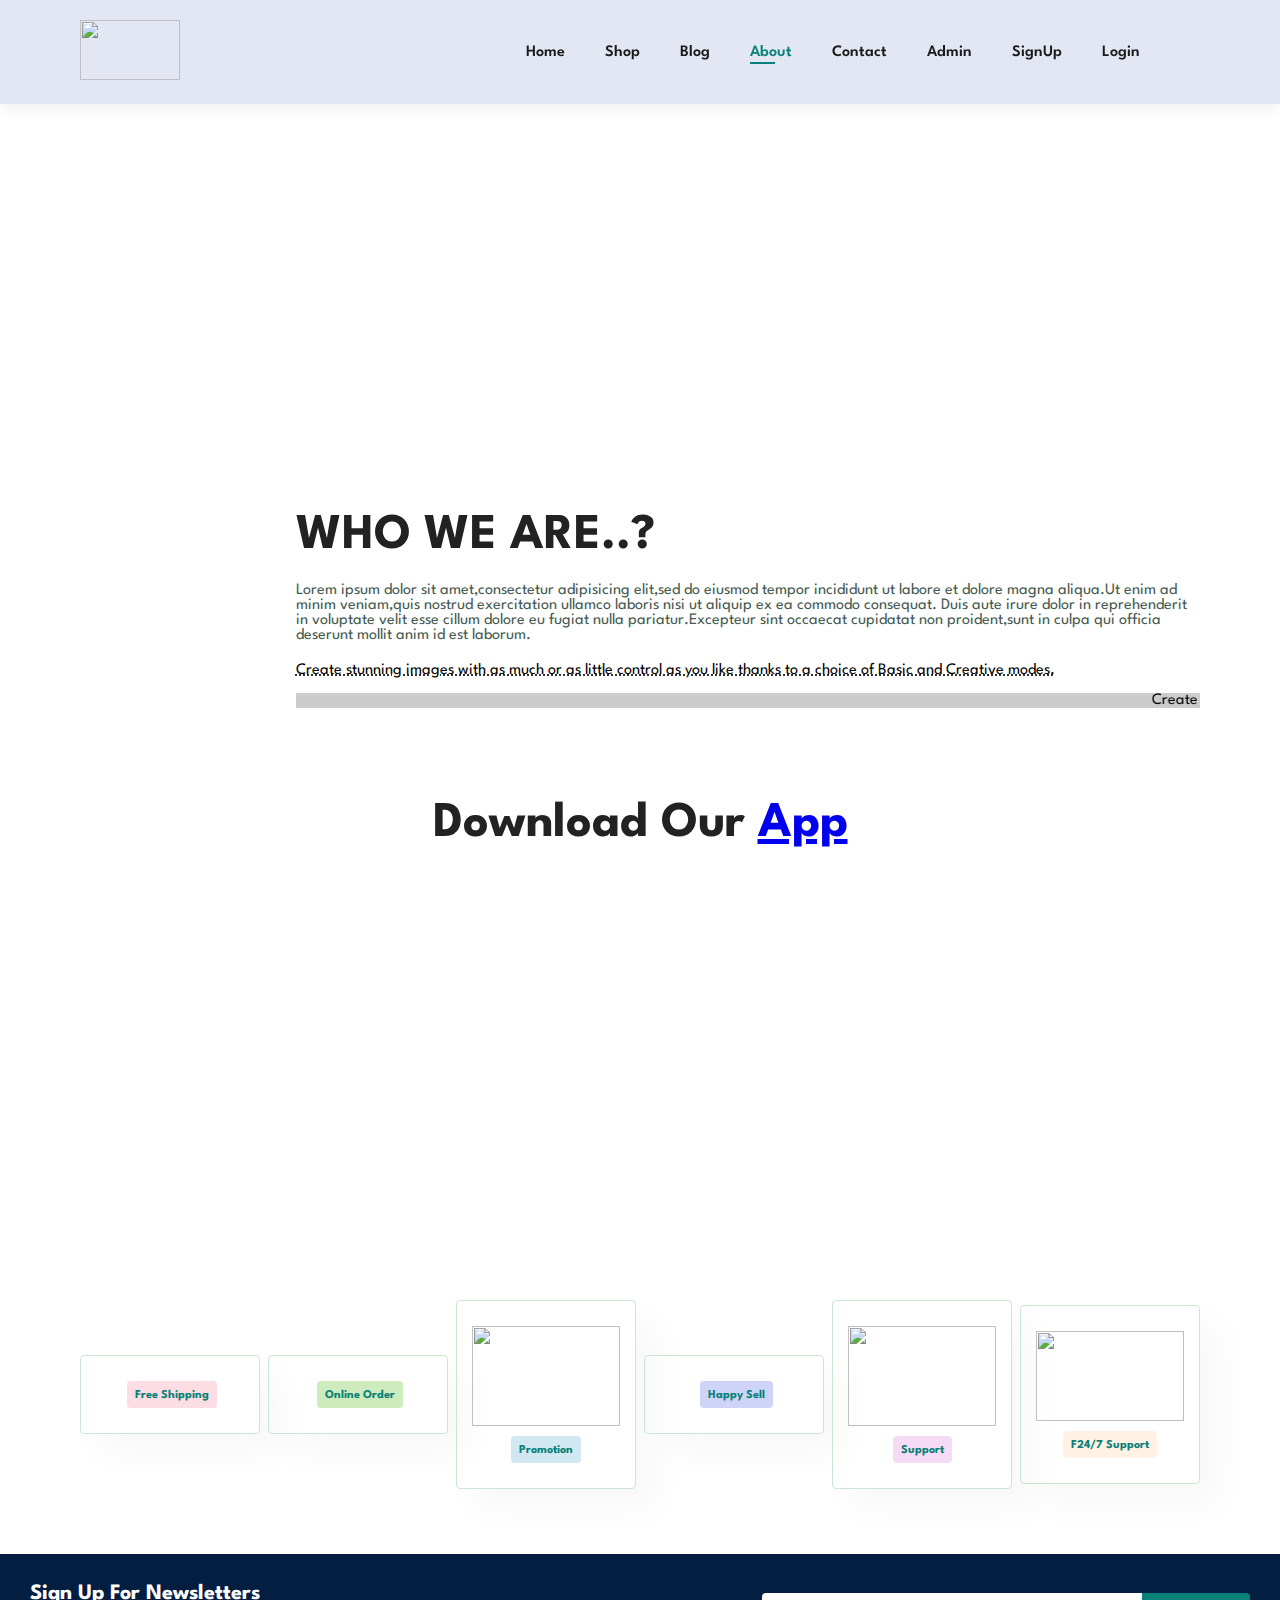
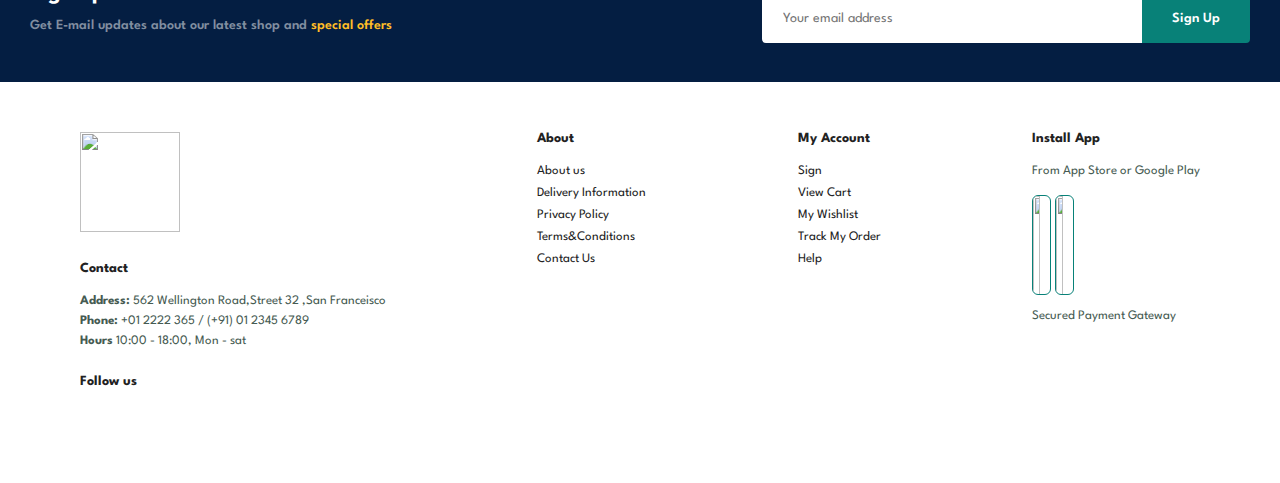
==== commit 7a6fca14: "Update about.html" ====
--- a/about.html
+++ b/about.html
@@ -15,15 +15,15 @@
  
         <div>
             <ul id="navbar">
-                <li> <a  href ="/index">Home</a> </li>
-                <li> <a  href ="/shop">Shop</a> </li>
-                <li> <a   href ="/blog">Blog</a> </li>
-                <li> <a class="/active" href ="about">About</a> </li>
-                <li> <a href ="/Contact">Contact</a> </li>
-                <li><a  href="/admin">Admin</a></li>
-                <li> <a href ="/register">SignUp</a> </li>
-                <li> <a href ="/login">Login</a> </li>
-                <li id="lg-bag"><a href="/cart"> <i class="fas fa-shopping-cart"></i></a></li>
+                <li> <a  href ="index.html">Home</a> </li>
+                <li> <a  href ="shop.html">Shop</a> </li>
+                <li> <a   href ="blog.html">Blog</a> </li>
+                <li> <a class="active" href ="about">About</a> </li>
+                <li> <a href ="Contact.html">Contact</a> </li>
+                <li><a  href="admin.html">Admin</a></li>
+                <li> <a href ="register.html">SignUp</a> </li>
+                <li> <a href ="login.html">Login</a> </li>
+                <li id="lg-bag"><a href="cart.html"> <i class="fas fa-shopping-cart"></i></a></li>
                 <a href="#" id="close"><i class="fas fa-times"></i></a>
 
             </ul>
